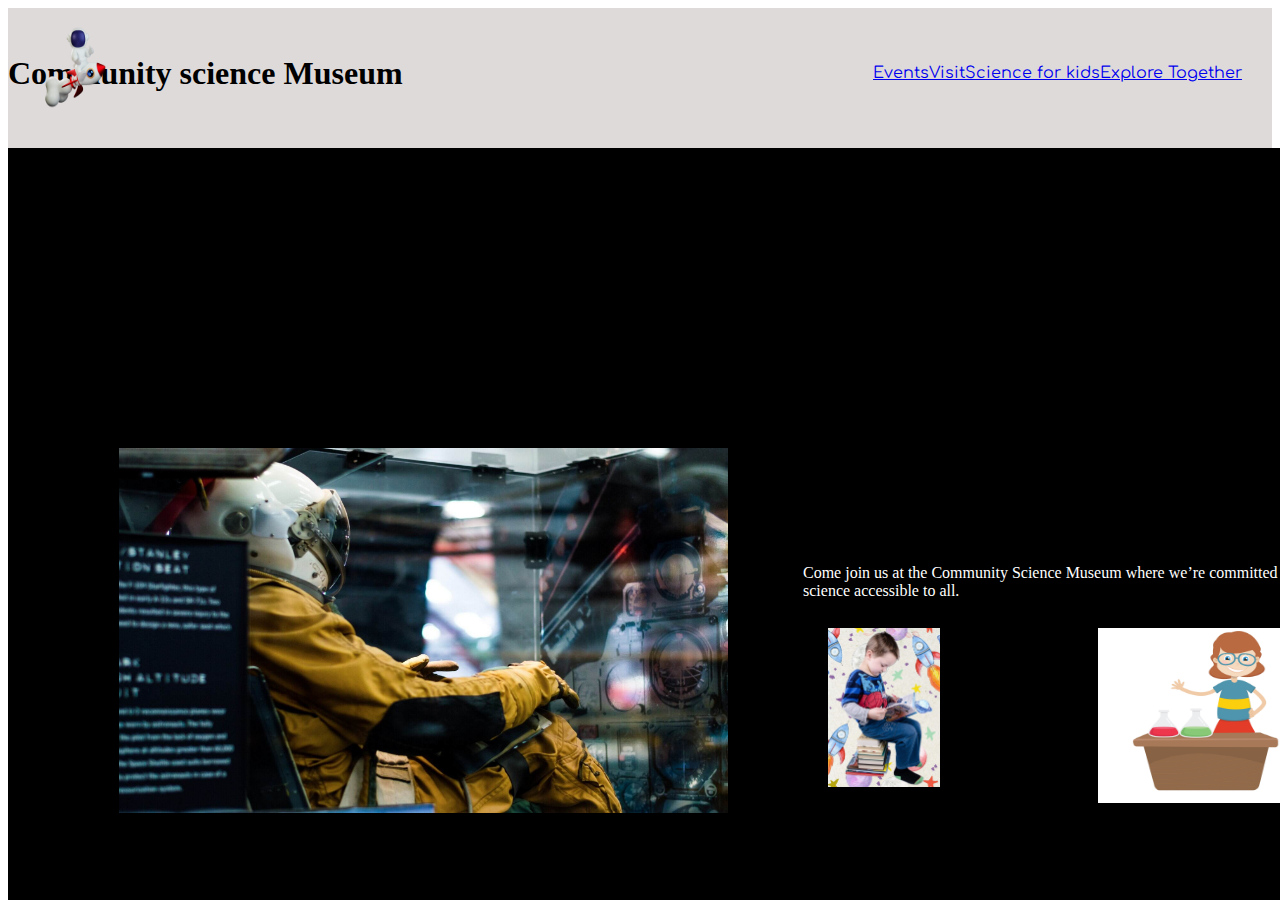
==== index.html @ 2f5d07e2 "For now" ====
<!DOCTYPE html>
<html>
    <head>
        <Title>Community science Museum</Title>
        <link href="https://fonts.googleapis.com/css2?family=Comfortaa:wght@400;700&family=Inter:wght@400;700&display=swap" rel="stylesheet">
        <meta name="description" content="This is semester project about science museum front page">
        <meta name="viewport" content="widt=device-width, initial-scale=1.0">
        <link rel="stylesheet" href="index.css">
    <body>
       <header>
        
        <div class="wrapper header-container"> 
            <h1>Community science Museum</h1>
         <nav>
            <ul>
    
                <li><a href="#">Events</a> </li>
                <li><a href="#">Visit</a> </li>
                <li><a href="#">Science for kids</a> </li>
                <li><a href="#">Explore Together</a> </li>
               
            </ul>
         </nav>
         <img src="images/logo-removebg-preview.png" alt="logo" class="logo">
       </header>
       <main>
        <main class="wrapper main-container">
        <p>Come join us at the Community Science Museum where we’re committed to making science accessible to all.
        </p>
        <div class="images-front-page">
        <img src="images/spaceman.jpg" alt="spacemanshuttle" class="spaceman">
        <img src="images/teacher.jpg" alt="teacher" class="teacher">
        <img src="images/1child-reading.jpg" alt="child-reading" class="child-reading">
       
       
       </main>
    </body>
</html>
---- index.css ----
header {
    background: #dfdada;
    
}

.wrapper {
    max-width: 1440px;
    max-height: 1024px;
    margin:0 auto;
}

.header-container {
    display: flex;
    align-items:center;
    flex-wrap: wrap;
    padding-bottom: 20px;
    padding-top: 10px;
    justify-content: space-between;
    
    
}

.logo {
    height:100px;
    width:100px;
    padding:0px;
    left:30px;
    top:17px;
    position: absolute;
   align-content: flex-start;
   align-self: start;
}

nav ul {
    padding: 30px;
    list-style-type: none;
    display: flex;
}

nav li {
    padding: 0px px;
    font-family: comfortaa;
}

.main-container{
    display: flex;
    flex-direction:column;
    padding-top: 0px;
    padding left: 0px;
    
}

main {
position: fixed;
background-color: black;
height: 1024vh;
width: 400vw;
}

.spaceman {
    position: absolute;
    width: 609px;
    height: 365px;
    left: 111px;
    top: 300px;
    
}

.teacher {
    position: absolute;
    width: 209px;
    height: 175px;
    left: 1090px;
    top: 480px;

}

.child-reading {
    position: absolute;
    width: auto;
    height: 159px;
    left: 820px;
    top: 480px;
}

main p {
    -webkit-text-fill-color: #fff;
    position: absolute;
width: 559px;
height: 174px;
left: 795px;
top: 400px;

}
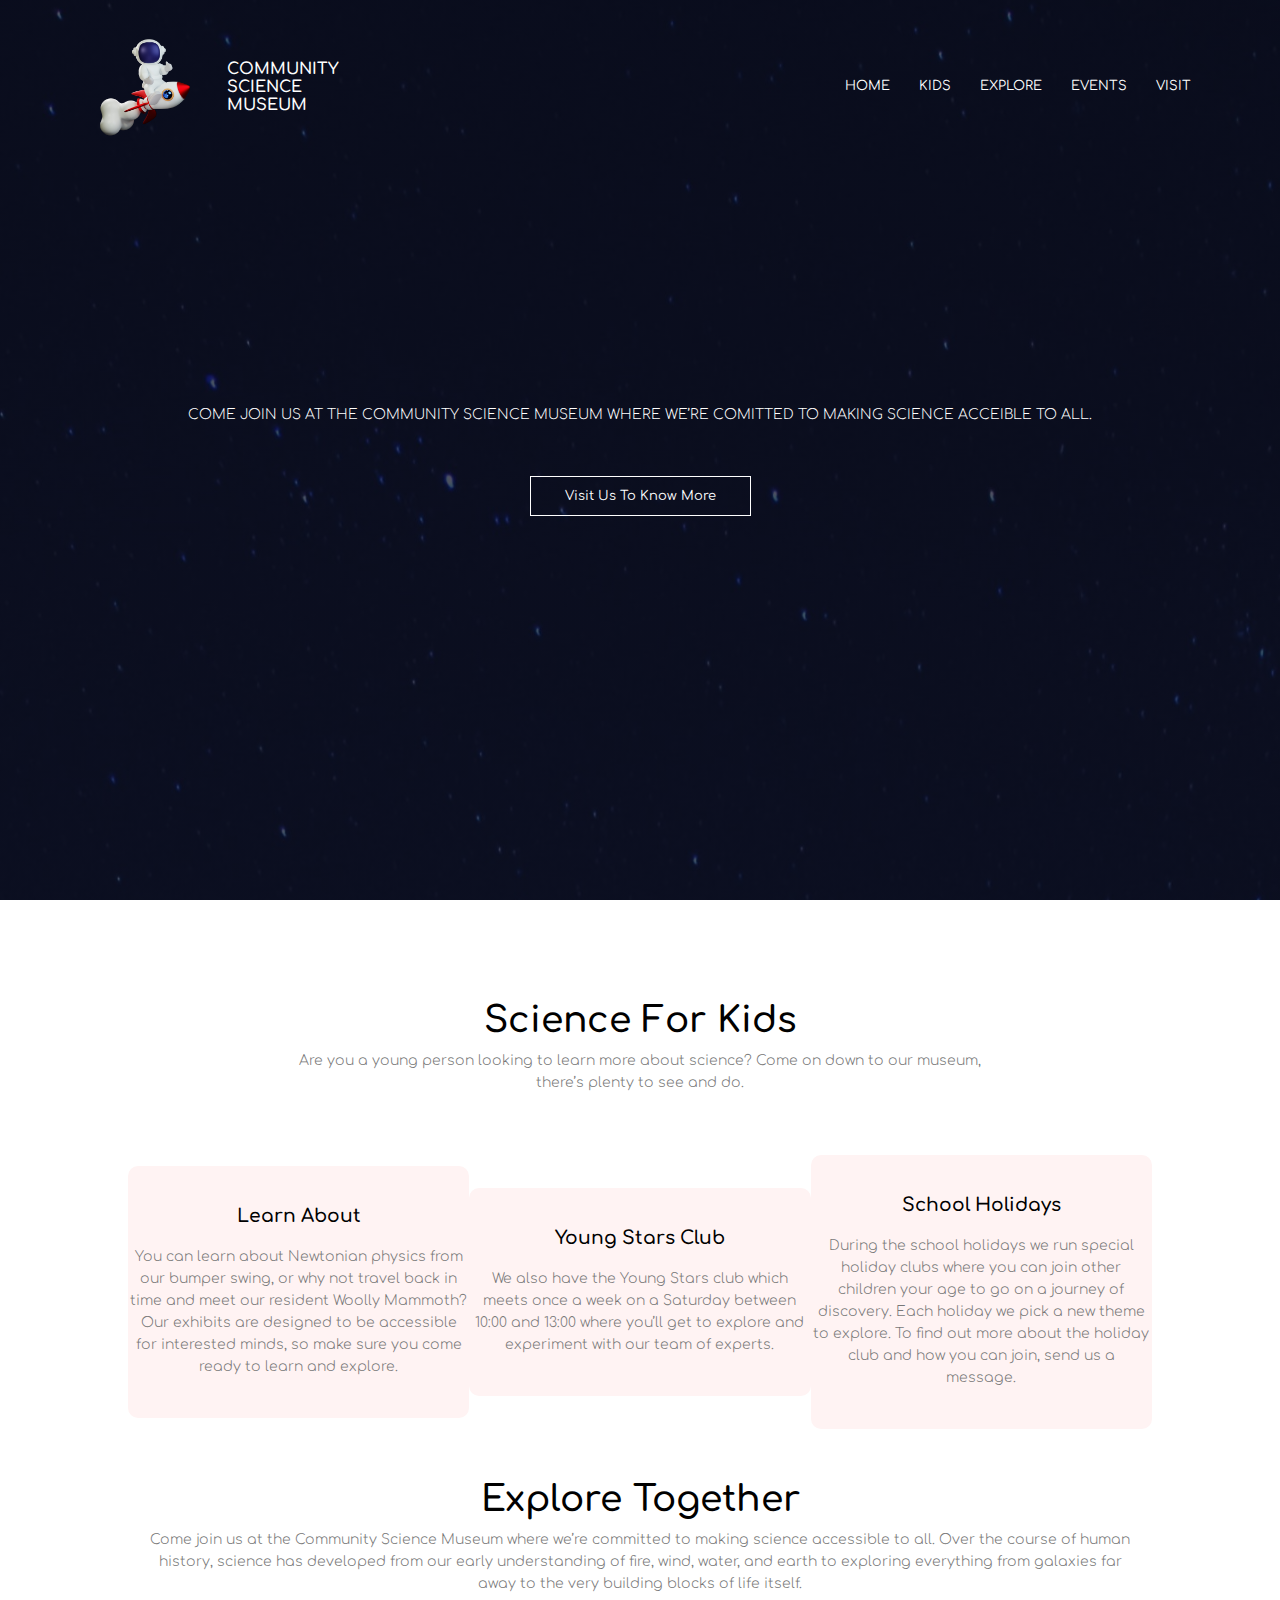
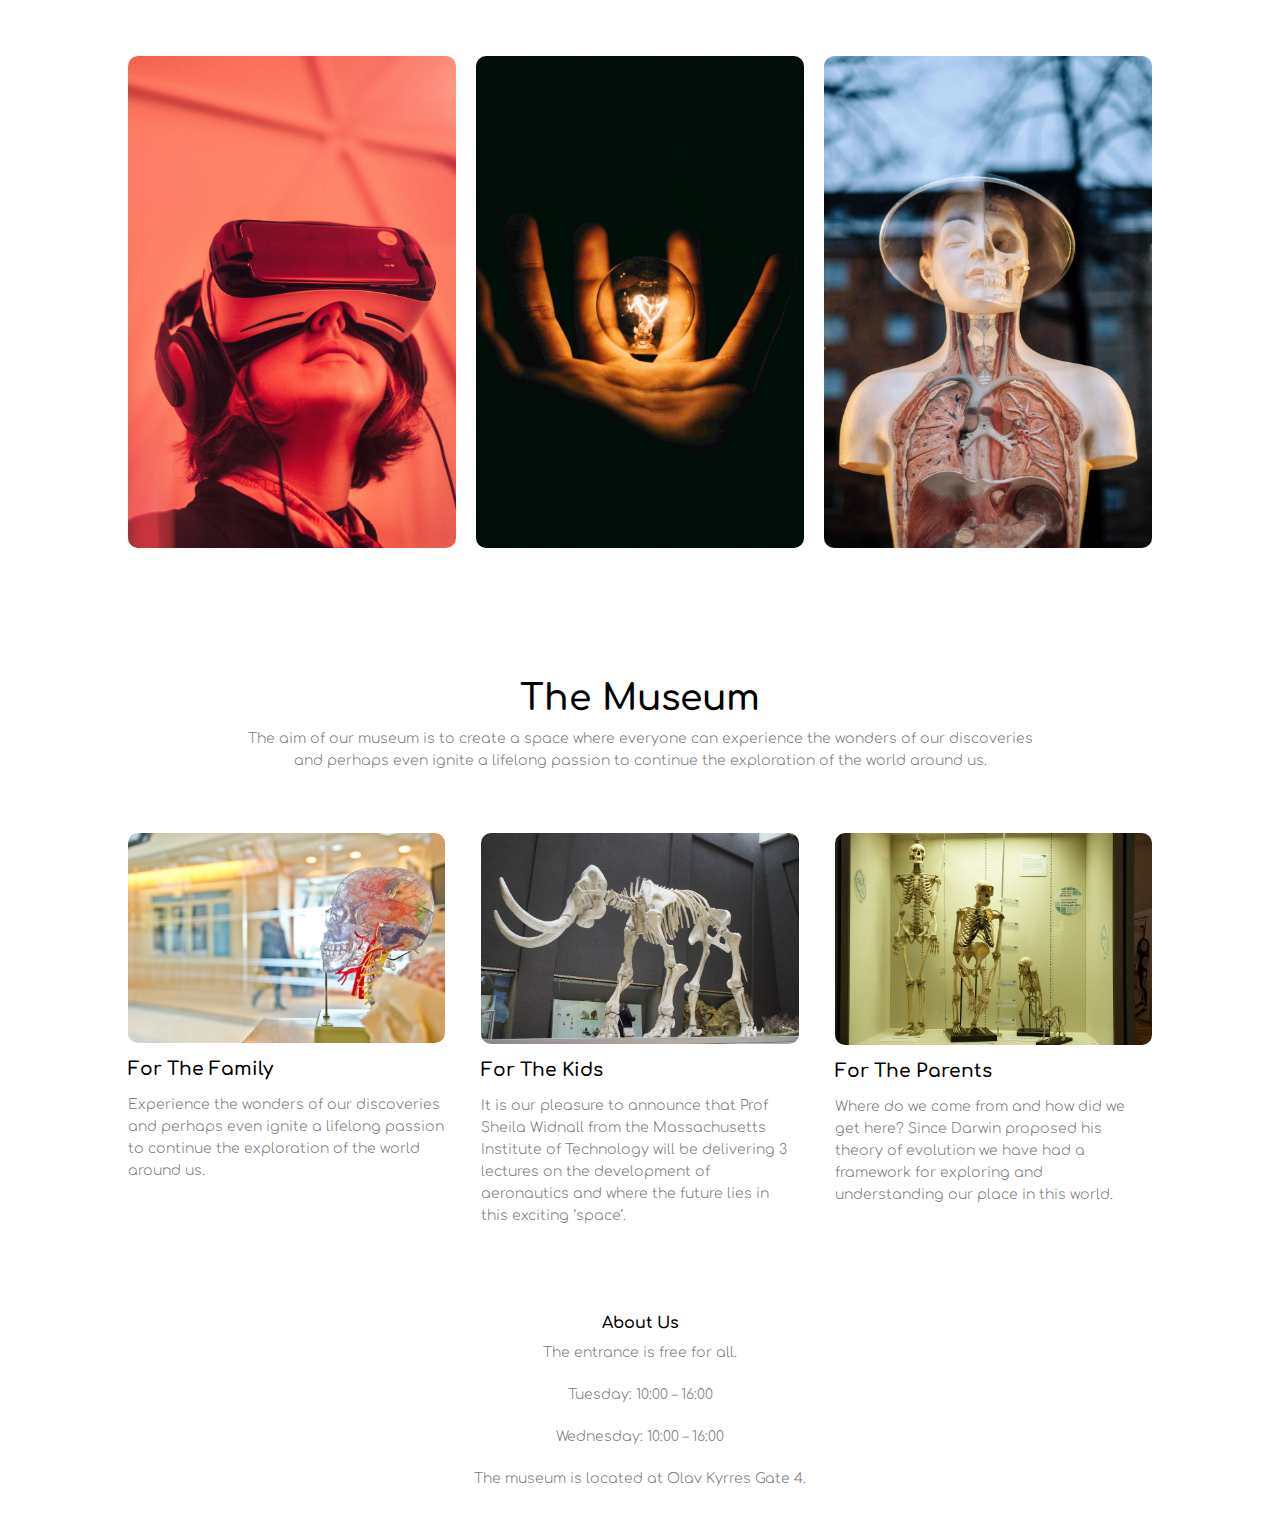
==== commit 8cee46e5: "Remade alot" ====
--- a/index.html
+++ b/index.html
@@ -1,38 +1,128 @@
-<!DOCTYPE html>
 <html>
-    <head>
-        <Title>Community science Museum</Title>
-        <link href="https://fonts.googleapis.com/css2?family=Comfortaa:wght@400;700&family=Inter:wght@400;700&display=swap" rel="stylesheet">
-        <meta name="description" content="This is semester project about science museum front page">
-        <meta name="viewport" content="widt=device-width, initial-scale=1.0">
-        <link rel="stylesheet" href="index.css">
-    <body>
-       <header>
+<head>
+   <meta name="viewport" content="with=device-width, initial-scale=1.0">
+   <title>Science museum </title>
+   <link href="https://fonts.googleapis.com/css2?family=Comfortaa:wght@400;700&family=Inter:wght@400;700&display=swap" rel="stylesheet">
+   <link rel="stylesheet" href="index.css">
+</head>
+  <body>    
+    <section class="header">
+        <nav>
+            <a href="index.html"><img src="images/logo-removebg-preview.png"></a>
+            <h1>COMMUNITY SCIENCE MUSEUM</h1> 
+           <div class="nav-links" id="navlinks">
+                 <ul>
+                   <li><a href="index.html"> HOME</a></li>
+                   <li><a href="SFK.html"> KIDS</a></li>
+                   <li><a href="explore.html"> EXPLORE</a></li>
+                   <li><a href="Events.html"> EVENTS</a></li>
+                   <li><a href="visit.html"> VISIT</a></li>
+                 </ul>      
+           </div>
+        </nav>
+      <div class="text-box">
+       <p>COME JOIN US AT THE COMMUNITY SCIENCE MUSEUM WHERE WE’RE COMITTED TO MAKING SCIENCE ACCEIBLE TO ALL.</p>
+      <a href="" class="hero-btn">Visit Us To Know More</a>
+     </div>
+    </section>
+
+
+
+ <!----Science for kids----->
+     
+<section class="scienceforkids">
+    <h1>Science For Kids</h1>
+    <p>Are you a young person looking to learn more about science? Come on down to our museum, <br> there’s plenty to see and do.</p>
         
-        <div class="wrapper header-container"> 
-            <h1>Community science Museum</h1>
-         <nav>
-            <ul>
+    <div class="row">
+        
+        <div class="kids-col">
+        <h3>Learn About</h3>
+        <p>You can learn about Newtonian physics from our bumper swing, or why not travel back in time and meet our resident Woolly Mammoth? Our exhibits are designed to be accessible for interested minds, so make sure you come ready to learn and explore.</p>
+        </div>
+        
+        <div class="kids-col">
+        <h3>Young Stars Club</h3>
+        <p>We also have the Young Stars club which meets once a week on a Saturday between 10:00 and 13:00 where you’ll get to explore and experiment with our team of experts.</p>
+        </div>
+        
+        <div class="kids-col">
+        <h3>School Holidays</h3>
+        <p>During the school holidays we run special holiday clubs where you can join other children your age to go on a journey of discovery. Each holiday we pick a new theme to explore. To find out more about the holiday club and how you can join, send us a message.</p>
+        </div>
+
+     </div>
+   
+ </section>
+
+
+    <!------Explore--------->
     
-                <li><a href="#">Events</a> </li>
-                <li><a href="#">Visit</a> </li>
-                <li><a href="#">Science for kids</a> </li>
-                <li><a href="#">Explore Together</a> </li>
-               
-            </ul>
-         </nav>
-         <img src="images/logo-removebg-preview.png" alt="logo" class="logo">
-       </header>
-       <main>
-        <main class="wrapper main-container">
-        <p>Come join us at the Community Science Museum where we’re committed to making science accessible to all.
-        </p>
-        <div class="images-front-page">
-        <img src="images/spaceman.jpg" alt="spacemanshuttle" class="spaceman">
-        <img src="images/teacher.jpg" alt="teacher" class="teacher">
-        <img src="images/1child-reading.jpg" alt="child-reading" class="child-reading">
-       
-       
-       </main>
-    </body>
+<section class="explore">
+  <h1>Explore Together </h1>
+  <p>Come join us at the Community Science Museum where we’re committed to making science accessible to all.
+    Over the course of human history, science has developed from our early understanding of fire, wind, water, and earth to exploring everything from galaxies far away to the very building blocks of life itself.</p>
+
+    <div class="row">
+          <div class="Museum-img">
+              <img src="images/red-girl.jpg">
+          </div>
+     
+
+    
+          <div class="Museum-img">
+              <img src="images/ligth-hand.jpg">   
+          </div>
+    
+
+    
+          <div class="Museum-img">
+              <img src="images/samuel-zeller-113381.jpg">    
+          </div>
+    </div> 
+
+
+
+</section>
+
+<!----The Museum-------->
+
+<section class="museum">
+    <h1>The Museum</h1>
+    <p>The aim of our museum is to create a space where everyone can experience the wonders of our discoveries <br>
+     and perhaps even ignite a lifelong passion to continue the exploration of the world around us.</p>
+
+
+
+    <div class="row">
+        <div class="museum-col">
+            <img src="images/jesse-orrico-60373.jpg">
+            <h3>For The Family</h3>
+            <p>Experience the wonders of our discoveries and perhaps even ignite a lifelong passion to continue the exploration of the world around us.</p>
+        </div>
+
+        <div class="museum-col">
+            <img src="images/mammoth-1257288_1920.jpg">
+            <h3>For The Kids</h3>
+            <p>It is our pleasure to announce that Prof Sheila Widnall from the Massachusetts Institute of Technology will be delivering 3 lectures on the development of aeronautics and where the future lies in this exciting ‘space’.
+            </p>
+        </div>
+
+        <div class="museum-col">
+            <img src="images/skeleton-414543_1920.jpg">
+            <h3>For The Parents</h3>
+            <p>Where do we come from and how did we get here? Since Darwin proposed his theory of evolution we have had a framework for exploring and understanding our place in this world.</p>
+        </div>
+    </div>
+</section>
+
+<!----Footer-------->
+<section class="footer"> 
+    <h4>About Us</h4>
+    <p>The entrance is free for all. </p>
+    <p>Tuesday: 10:00 – 16:00</p>
+    <p>Wednesday: 10:00 – 16:00</p>
+    <p>The museum is located at Olav Kyrres Gate 4.</p>
+</section>
+</body>  
 </html>--- a/index.css
+++ b/index.css
@@ -1,94 +1,444 @@
-header {
-    background: #dfdada;
-    
-}
-
-.wrapper {
-    max-width: 1440px;
-    max-height: 1024px;
-    margin:0 auto;
-}
-
-.header-container {
+*{
+    margin: 0;
+    padding: 0;
+    font-family: 'comfortaa';
+}
+
+.header{
+    min-height: 100vh;
+    width: 100%;
+    background-image: linear-gradient(rgba(4,9,30,0.7), rgba(4,9,30,0.7)),url(images/jason-hawke-OG1fEESzfQA-unsplash.jpg);
+    background-position: center;
+    background-size: cover;
+    position: relative;
+}
+
+nav{
     display: flex;
-    align-items:center;
-    flex-wrap: wrap;
-    padding-bottom: 20px;
-    padding-top: 10px;
+    padding: 2% 6%;
     justify-content: space-between;
-    
-    
-}
-
-.logo {
-    height:100px;
-    width:100px;
-    padding:0px;
-    left:30px;
-    top:17px;
+    align-items: center;
+
+}
+
+nav h1{
+    width: 150px;
+    display: inline-block;
+    color: #fff;
+    font-size: 16px;
+    
+}
+
+nav img{
+    width: 150px;
+}
+
+.nav-links{
+    flex: 1;
+    text-align: right;
+}
+.nav-links ul li{
+    list-style: none;
+    display: inline-block;
+    padding: 8px 12px;
+    position: relative;
+}
+
+.nav-links ul li a{
+    color: #fff;
+    text-decoration: none;
+    font-size: 13px;
+}
+
+.nav-links ul li::after{
+    content: '';
+    width: 0%;
+    height: 2px;
+    background: #f44336;
+    display: block;
+    margin: auto;
+    transition: 0.5s;
+}
+
+.nav-links ul li:hover::after{
+    width: 100%;
+}
+
+.text-box{
+    width: 90%;
+    color: #fff;
     position: absolute;
-   align-content: flex-start;
-   align-self: start;
-}
-
-nav ul {
-    padding: 30px;
-    list-style-type: none;
+    top: 50%;
+    left: 50%;
+    transform: translate(-50%,-50%);
+    text-align: center;
+     
+}
+
+.text-box{
+    font-size: 62px;
+}
+
+.text-box p{
+    margin: 10px 0 40px;
+    font-size: 14px;
+    color: #fff;
+}
+
+.hero-btn{
+    display: inline-block;
+    text-decoration: none;
+    color: #fff;
+    border: 1px solid #fff;
+    padding: 12px 34px;
+    font-size: 13px;
+    background: transparent;
+    position: relative;
+    cursor: pointer;
+}
+
+.hero-btn:hover{
+    border: 1px solid #f44336;
+    background: #f44336;
+    transition: 1s;
+}
+
+nav .fa{
+    display: none;
+
+}
+
+@media(max-width: 700px){
+    .text-box h1{
+        font-size: 20px;
+    }
+    
+    .nav-links ul li{
+        display: block;
+    }
+    .nav-links{
+        position: absolute;
+        background: #f44336;
+        height: 100vh;
+        width: 200px;
+        top: 0;
+        right: -200px;
+        text-align: left;
+        z-index: 2; 
+        transition: 1s;
+    }
+    nav .fa{
+        display: block;
+        color: #fff;
+        margin: 10px;
+        font-size: 22px;
+        cursor: pointer;
+    }
+    .nav-links ul{
+        padding: 30px;
+    }
+
+    nav a h1{
+        display: block;
+        text-align: left;
+    }
+}
+
+/*---science for kids---*/
+.scienceforkids{
+    width: 80%;
+    margin: auto;
+    text-align: center;
+    padding-top: 100px;
+}
+
+h1{
+    font-size: 36px;
+    font-weight: 600;
+}
+
+p{
+    color: #777;
+    font-size: 14px;
+    font-weight: 300;
+    line-height: 22px;
+    padding: 10px;
+}
+
+.row{
+    margin-top: 5%;
     display: flex;
-}
-
-nav li {
-    padding: 0px px;
-    font-family: comfortaa;
-}
-
-.main-container{
-    display: flex;
-    flex-direction:column;
-    padding-top: 0px;
-    padding left: 0px;
-    
-}
-
-main {
-position: fixed;
-background-color: black;
-height: 1024vh;
-width: 400vw;
-}
-
-.spaceman {
-    position: absolute;
-    width: 609px;
-    height: 365px;
-    left: 111px;
-    top: 300px;
-    
-}
-
-.teacher {
-    position: absolute;
-    width: 209px;
-    height: 175px;
-    left: 1090px;
-    top: 480px;
-
-}
-
-.child-reading {
-    position: absolute;
-    width: auto;
-    height: 159px;
-    left: 820px;
-    top: 480px;
-}
-
-main p {
-    -webkit-text-fill-color: #fff;
-    position: absolute;
-width: 559px;
-height: 174px;
-left: 795px;
-top: 400px;
-
-}
+    justify-content: space-between;
+}
+
+.kids-col {
+    flex-basis: 31%;
+    background: #fff3f3;
+    border-radius: 10px;
+    margin-bottom: 5%;
+    padding: 20px 12px;
+    box-sizing: border-box;
+}
+
+h3{
+    text-align: center;
+    font-weight: 600;
+    margin: 10px 0;
+}
+
+.kids-col:hover{
+    box-shadow: 0 0 20px 0px rgba(0, 0, 0, 2); 
+}
+
+@media(max-width: 700px) {
+    .row{
+        flex-direction: column;
+    }
+
+}
+
+/*------Explore-----*/
+
+.explore{
+    width: 80%;
+    margin: auto;
+    text-align: center;
+    padding-top: 50px;
+}
+
+.Museum-img{
+    flex-basis: 32%;
+    border-radius: 10px;
+    margin-bottom: 30px;
+    position: relative;
+    overflow: hidden; 
+    
+}
+
+.Museum-img img{
+    width: 100%;
+}
+
+/*---The Museum---*/
+
+.museum{
+    width: 80%;
+    margin: auto;
+    text-align: center;
+    padding-top: 100px;
+
+}
+
+.museum-col{
+    flex-basis: 31%;
+    border-radius:  10px;
+    margin-bottom: 5%;
+    text-align: left;
+}
+
+.museum-col img{
+    width: 100%;
+    border-radius: 10px;
+    
+}
+
+.museum-col p{
+    padding: 0;
+}
+
+.museum-col h3{
+    margin-top: 16px;
+    margin-bottom: 15px;
+    text-align: left;
+}
+
+
+/*----footer----*/
+
+.footer{
+    width: 100%;
+    text-align: center;
+    padding: 15px 0;
+}
+
+.footer h4{
+    margin-bottom: 0px;
+    margin-top: 20px;
+    font-weight: 600;
+}
+
+
+
+/*--------EVENTS------*/
+.sub-header{
+    height: 50vh;
+    width: 100%;
+    background-image: linear-gradient(rgba(4,9,30,0.7), rgba(4,9,30,0.7)),url(images/web.jpg);
+     background-position: center;
+     background-size: cover;
+     text-align: center;
+     color: #fff;
+}
+
+.et-col{
+    width: 80%;
+    margin: auto;
+    padding-top: 80px;
+    padding-bottom: 50px;
+}
+
+.et-col {
+    flex-basis: 48%;
+    padding: 30px 2px;
+}
+
+.et-col img{
+    width: 100%;
+    
+}
+
+.et-col h1{
+    padding-top: 0;
+    padding-bottom: 20;
+    text-align: center;
+}
+
+.et-col h3{
+    padding-top: 0;
+}
+
+.et-col p{
+    padding: 15px 0 25px;
+}
+
+/*EXPLORE TOGETHER*/
+.sub-header{
+    height: 50vh;
+    width: 100%;
+    background-image: linear-gradient(rgba(4,9,30,0.7), rgba(4,9,30,0.7)),url(images/billy-huynh-W8KTS-mhFUE-unsplash.jpg);
+     background-position: center;
+     background-size: cover;
+     text-align: center;
+     color: #fff;
+}
+
+.exp-col{
+    width: 80%;
+    margin: auto;
+    padding-top: 80px;
+    padding-bottom: 50px;
+}
+
+.exp-col{
+    flex-basis: 48%;
+    padding: 30px 2px;
+}
+
+.exp-col img{
+    width: 100%;
+    
+}
+
+.exp-col h1{
+    padding-top: 0;
+    padding-bottom: 20;
+    text-align: center;
+}
+
+.exp-col h3{
+    padding-top: 0;
+}
+
+.exp-col p{
+    padding: 15px 0 25px;
+}
+
+/*Visit*/
+
+
+.sub-header{
+    height: 50vh;
+    width: 100%;
+    background-image: linear-gradient(rgba(4,9,30,0.7), rgba(4,9,30,0.7)),url(images/Museum.jpg);
+     background-position: center;
+     background-size: cover;
+     text-align: center;
+     color: #fff;
+}
+
+.visit-col{
+    width: 80%;
+    margin: auto;
+    padding-top: 80px;
+    padding-bottom: 50px;
+}
+
+.visit-col{
+    flex-basis: 48%;
+    padding: 30px 2px;
+}
+
+.visit-col img{
+    width: 100%;
+    
+}
+
+.visit-col h1{
+    padding-top: 0;
+    padding-bottom: 20;
+    text-align: center;
+}
+
+.visit-col h3{
+    padding-top: 0;
+}
+
+.visit-col p{
+    padding: 10px 0 10px;
+    text-align: center;
+}
+
+/*-----Science for kids page--------*/
+
+
+.sub-header{
+    height: 50vh;
+    width: 100%;
+    background-image: linear-gradient(rgba(4,9,30,0.7), rgba(4,9,30,0.7)),url(images/scientific.jpg);
+     background-position: center;
+     background-size: cover;
+     text-align: center;
+     color: #fff;
+}
+
+.kids-col{
+    width: 80%;
+    margin: auto;
+    padding-top: 80px;
+    padding-bottom: 50px;
+}
+
+.kids-col{
+    flex-basis: 48%;
+    padding: 30px 2px;
+}
+
+.kids-col img{
+    width: 100%;
+    
+}
+
+.kids-col h1{
+    padding-top: 0;
+    padding-bottom: 20;
+    text-align: center;
+}
+
+.kids-col h3{
+    padding-top: 0;
+}
+
+.kids-col p{
+    padding: 10px 0 10px;
+    text-align: center;
+}
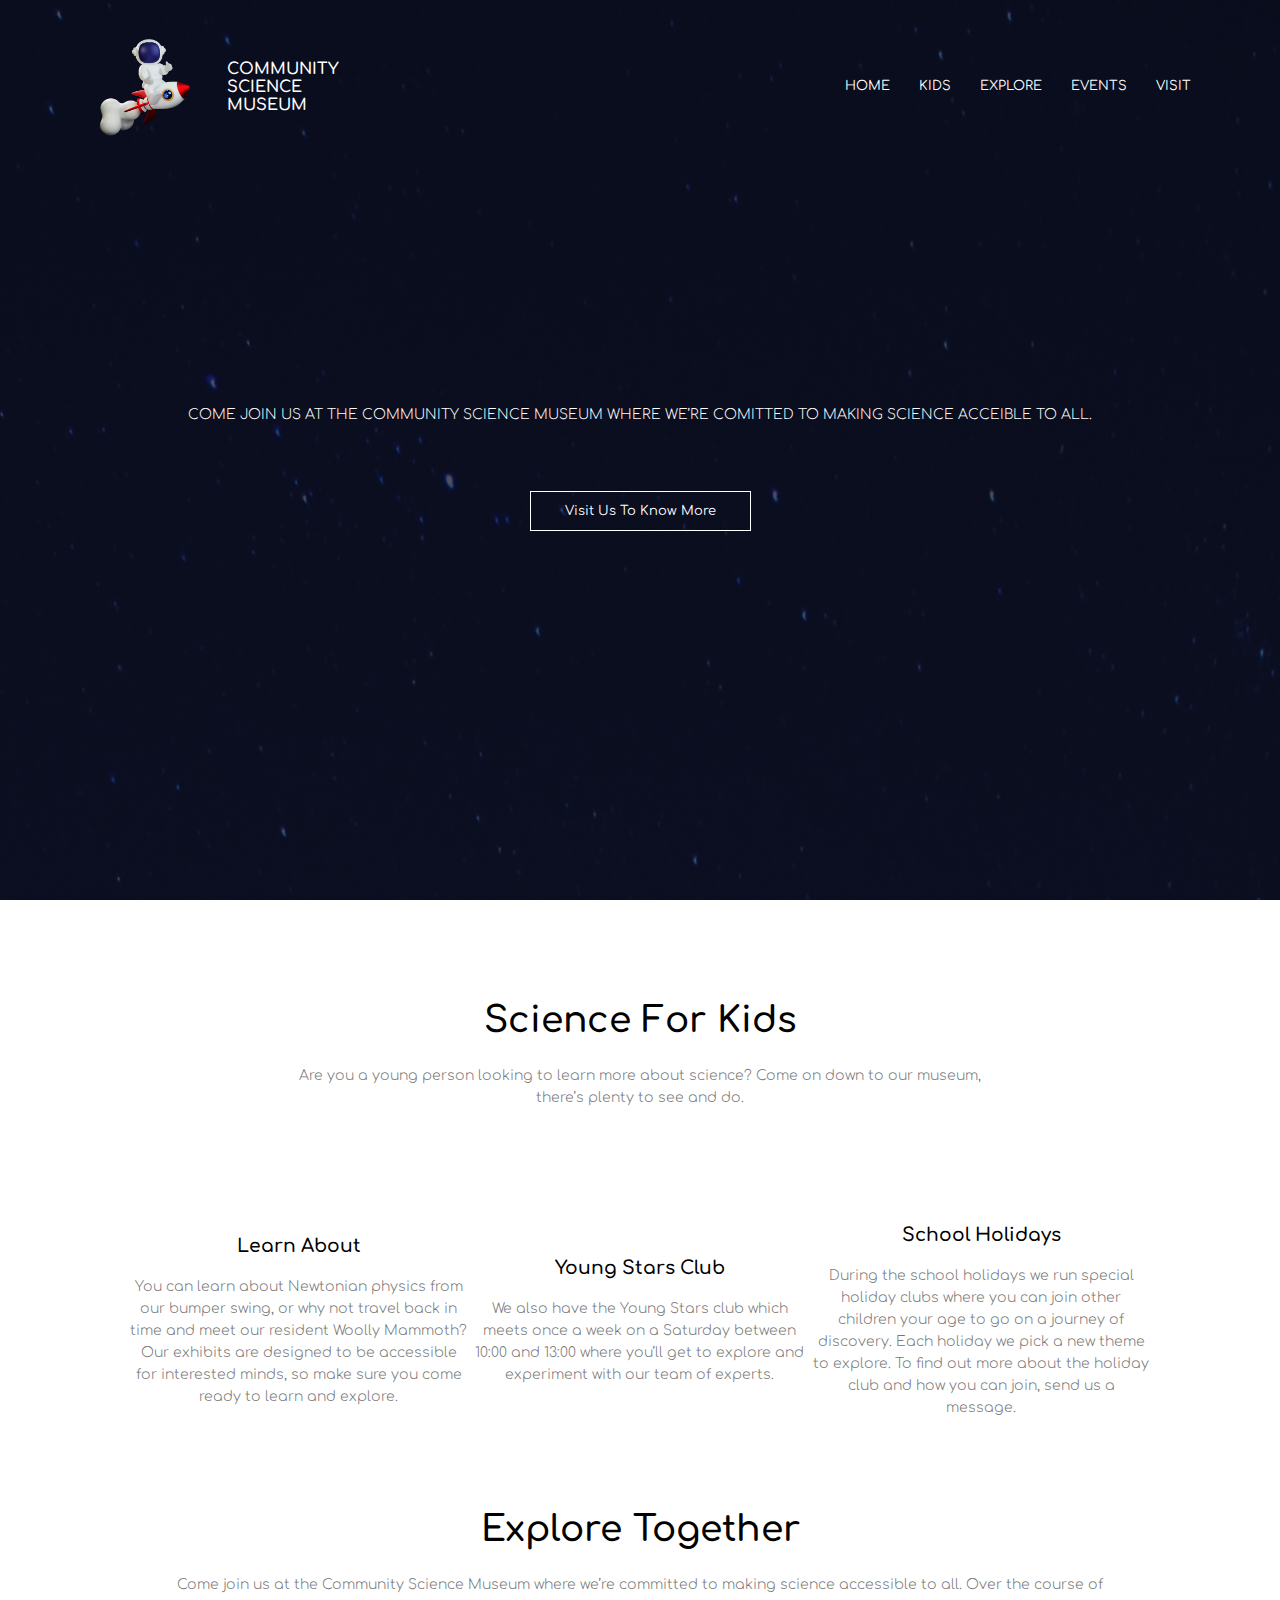
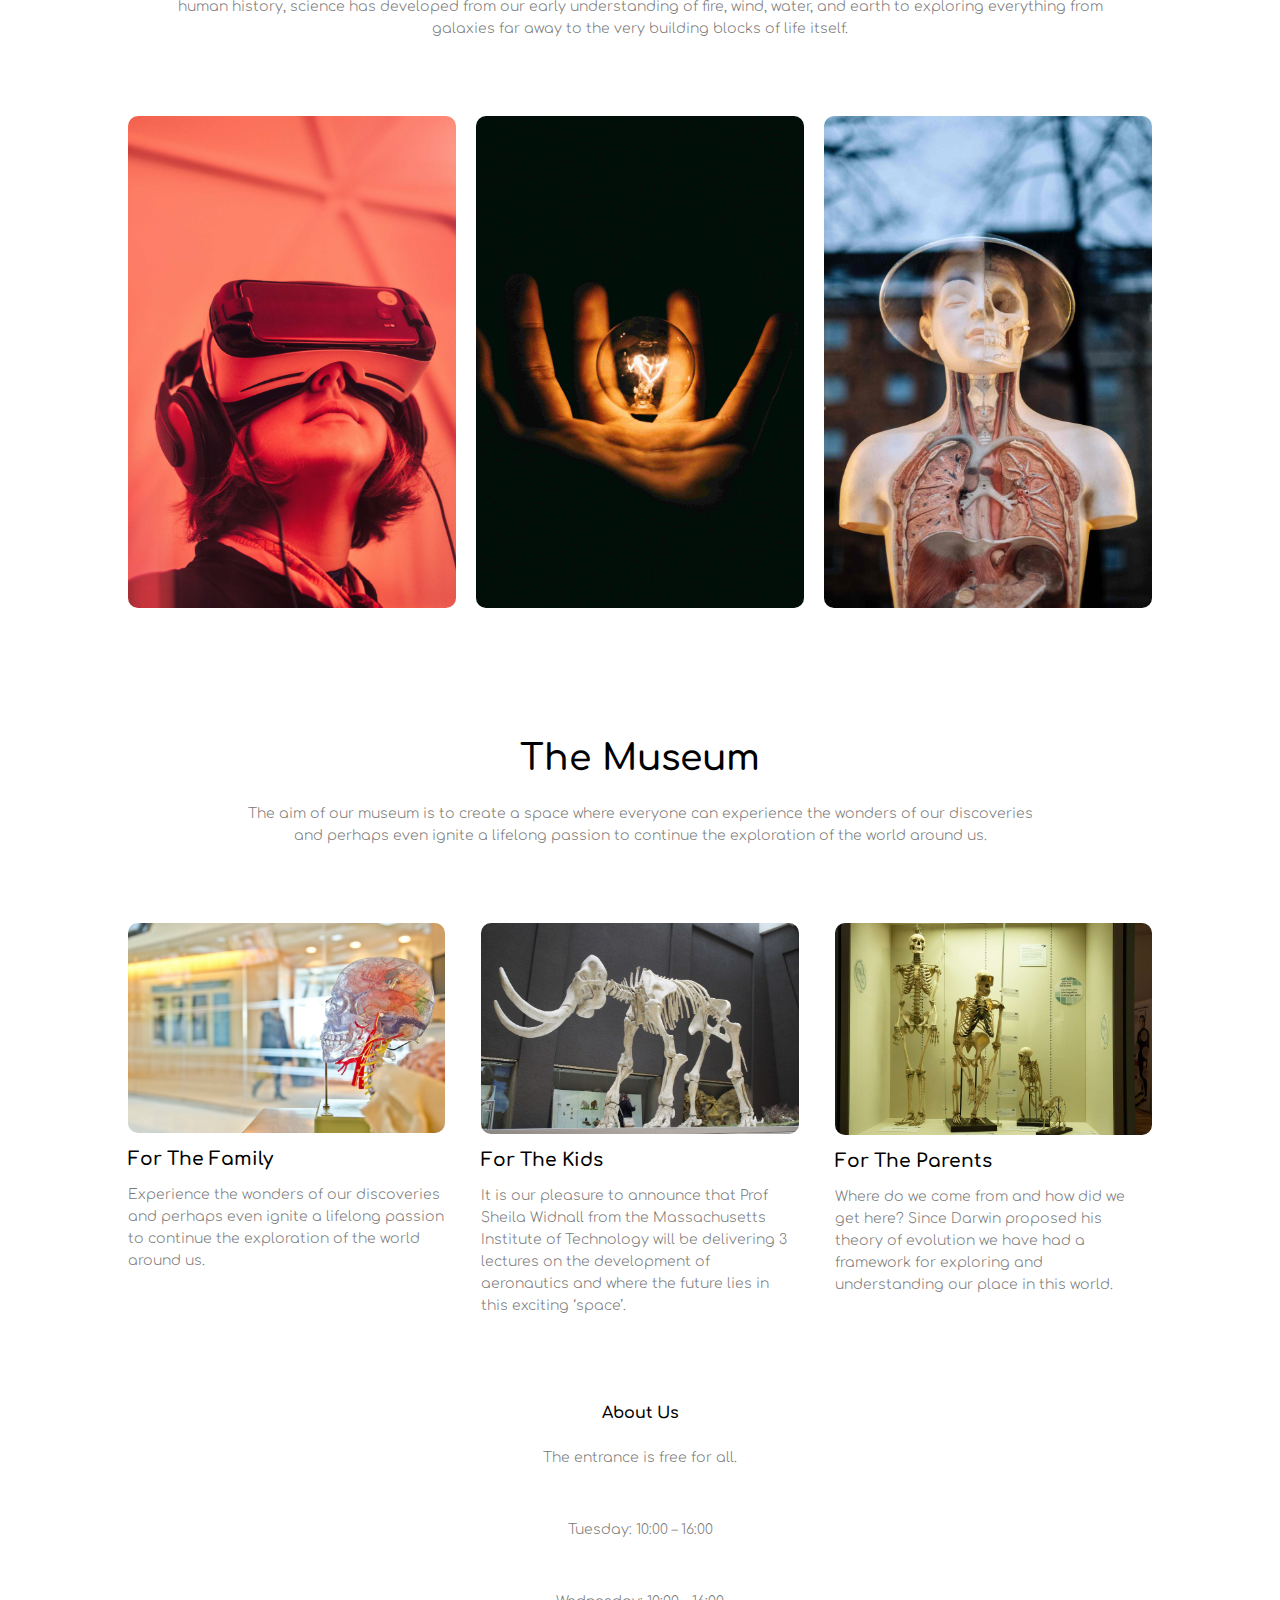
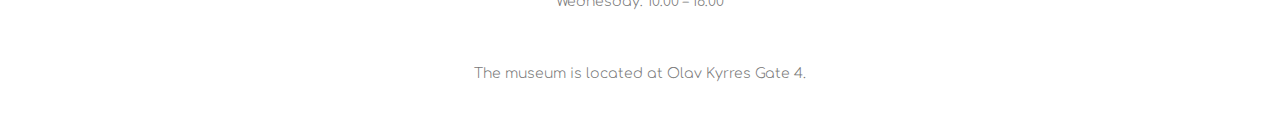
==== commit 785d0d6c: "fixed som bugs" ====
--- a/index.html
+++ b/index.html
@@ -22,7 +22,7 @@
         </nav>
       <div class="text-box">
        <p>COME JOIN US AT THE COMMUNITY SCIENCE MUSEUM WHERE WE’RE COMITTED TO MAKING SCIENCE ACCEIBLE TO ALL.</p>
-      <a href="" class="hero-btn">Visit Us To Know More</a>
+      <a href="visit.html" class="hero-btn">Visit Us To Know More</a>
      </div>
     </section>
 
--- a/index.css
+++ b/index.css
@@ -162,7 +162,7 @@
     font-size: 14px;
     font-weight: 300;
     line-height: 22px;
-    padding: 10px;
+    padding: 25px;
 }
 
 .row{
@@ -171,14 +171,7 @@
     justify-content: space-between;
 }
 
-.kids-col {
-    flex-basis: 31%;
-    background: #fff3f3;
-    border-radius: 10px;
-    margin-bottom: 5%;
-    padding: 20px 12px;
-    box-sizing: border-box;
-}
+
 
 h3{
     text-align: center;
@@ -315,7 +308,7 @@
 .sub-header{
     height: 50vh;
     width: 100%;
-    background-image: linear-gradient(rgba(4,9,30,0.7), rgba(4,9,30,0.7)),url(images/billy-huynh-W8KTS-mhFUE-unsplash.jpg);
+    background-image: linear-gradient(rgba(4,9,30,0.7), rgba(4,9,30,0.7)),url(images/test12.jpg);
      background-position: center;
      background-size: cover;
      text-align: center;
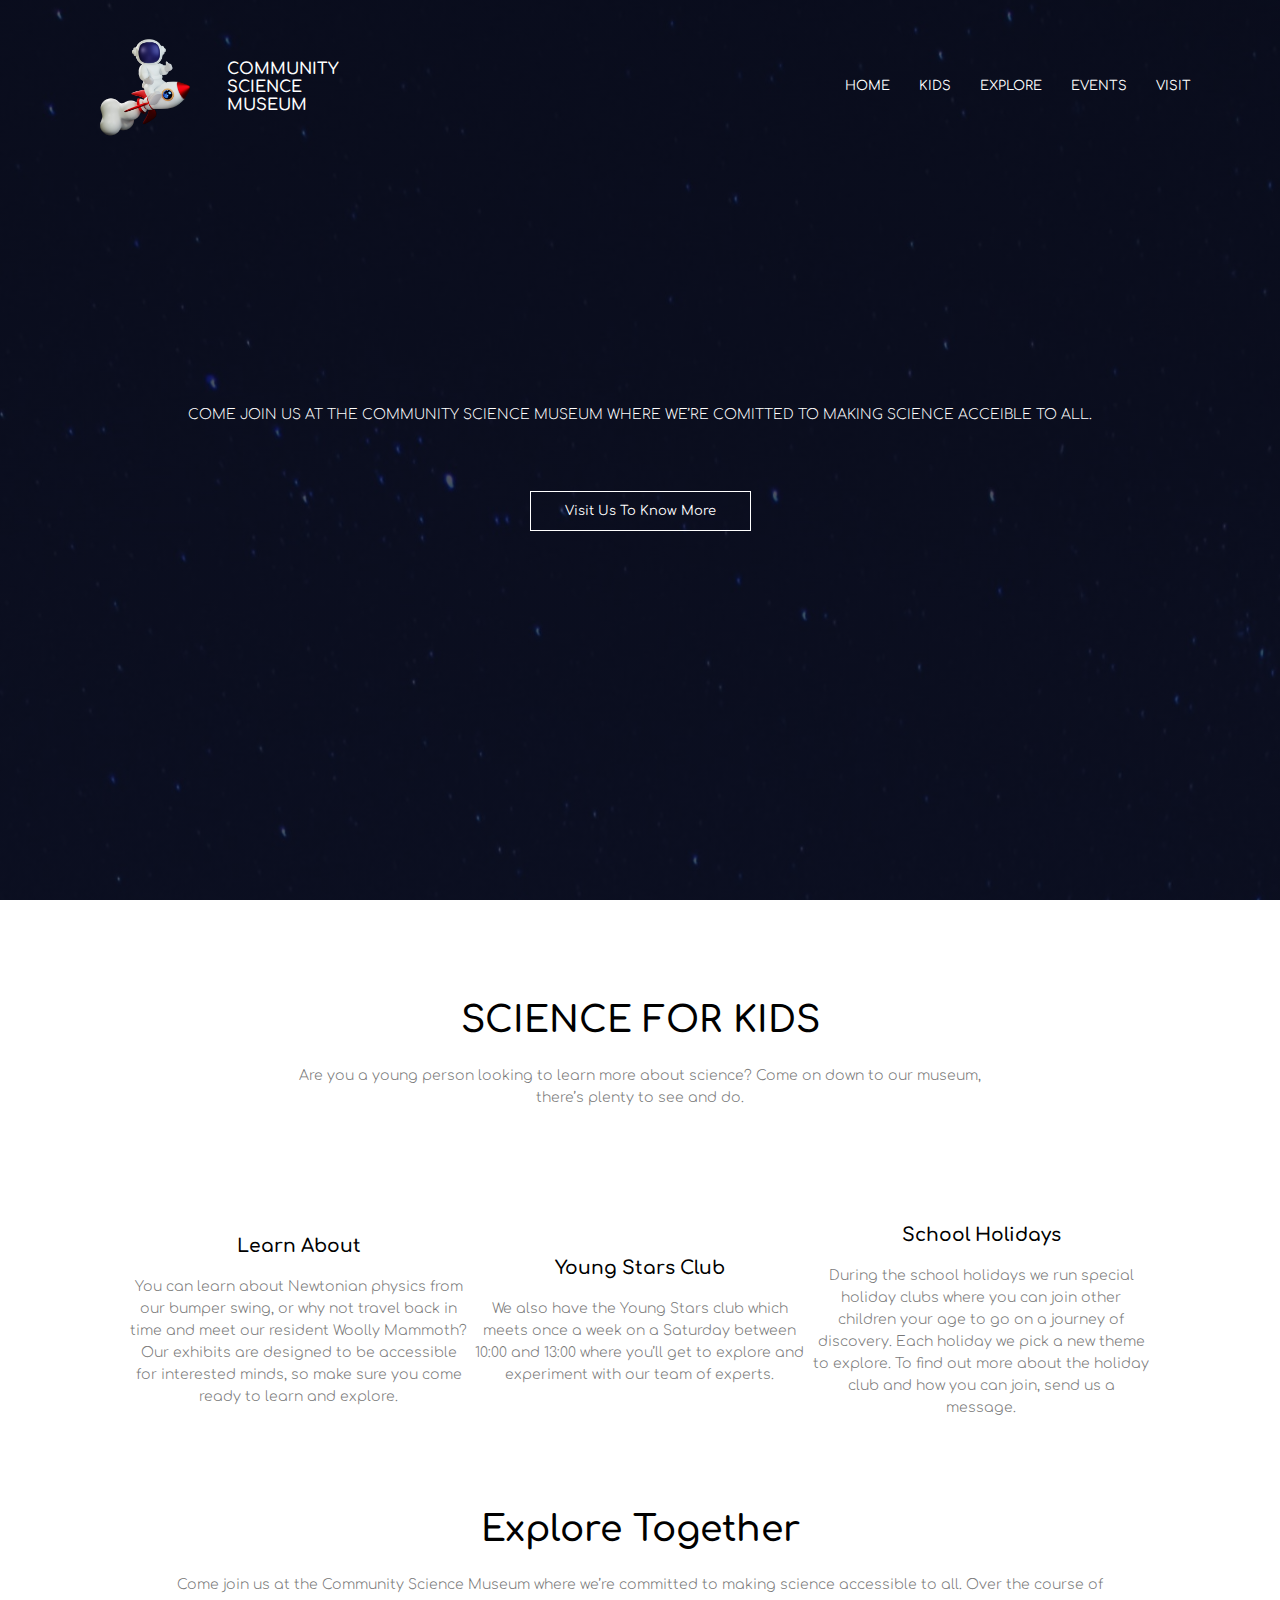
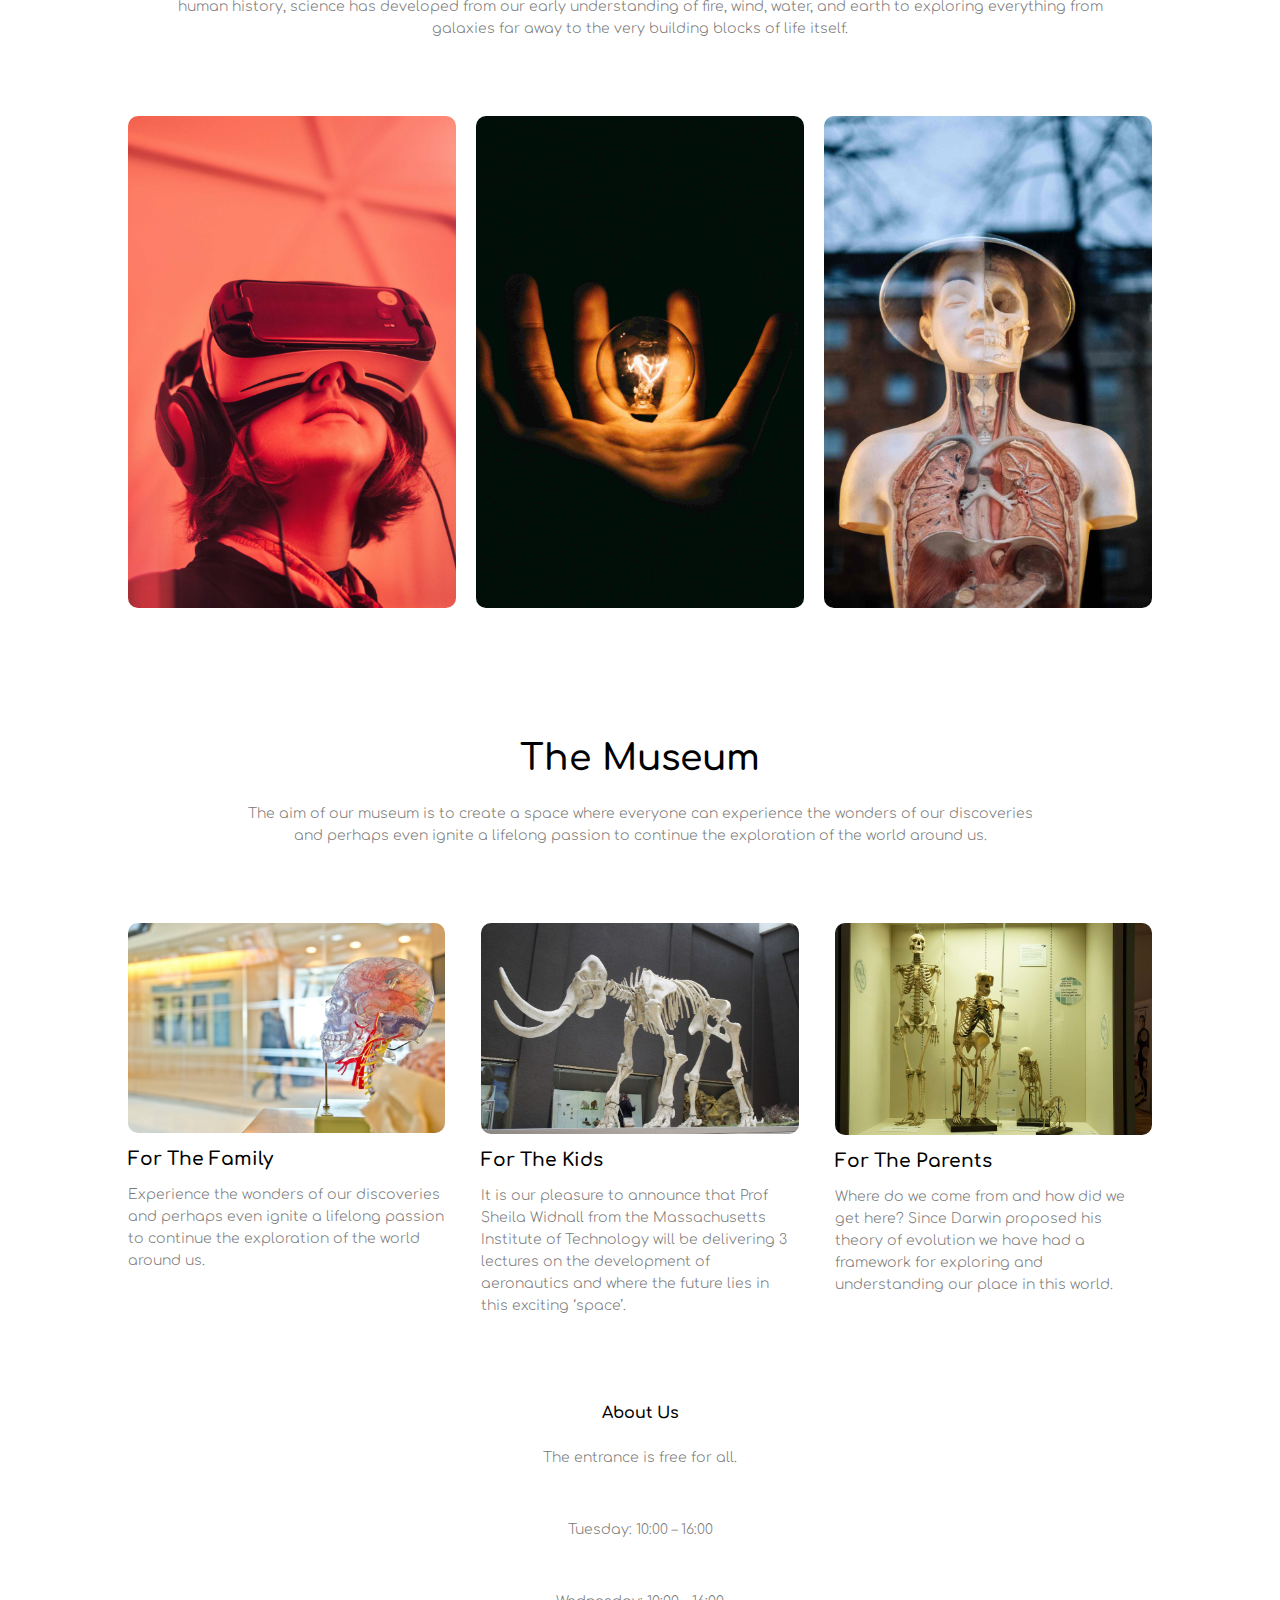
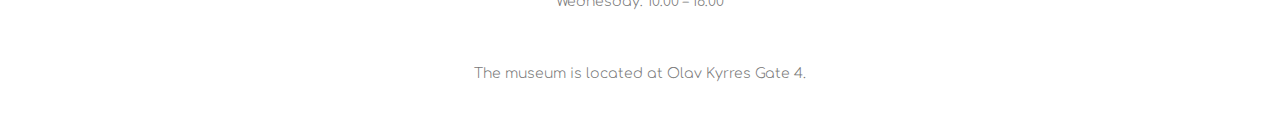
==== commit 8ec3581a: "update" ====
--- a/index.html
+++ b/index.html
@@ -31,7 +31,7 @@
  <!----Science for kids----->
      
 <section class="scienceforkids">
-    <h1>Science For Kids</h1>
+    <h1>SCIENCE FOR KIDS</h1>
     <p>Are you a young person looking to learn more about science? Come on down to our museum, <br> there’s plenty to see and do.</p>
         
     <div class="row">
